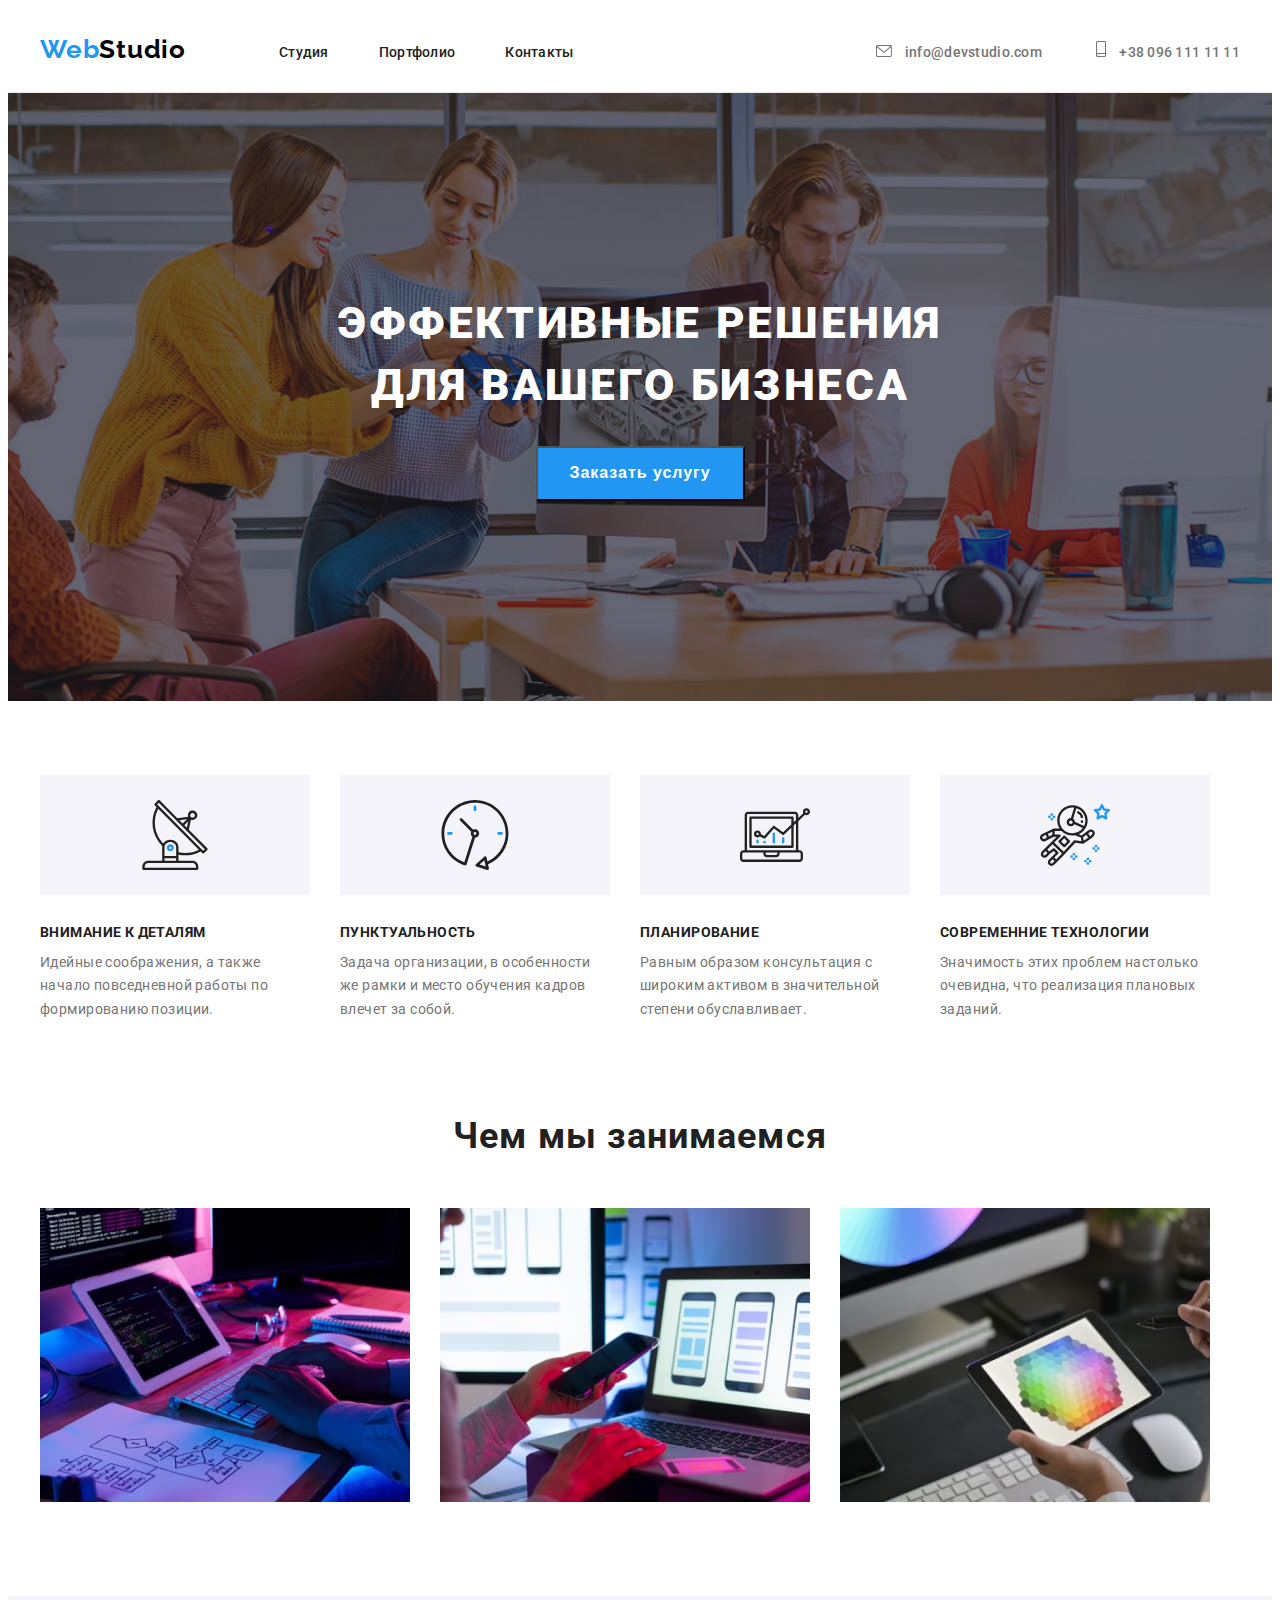
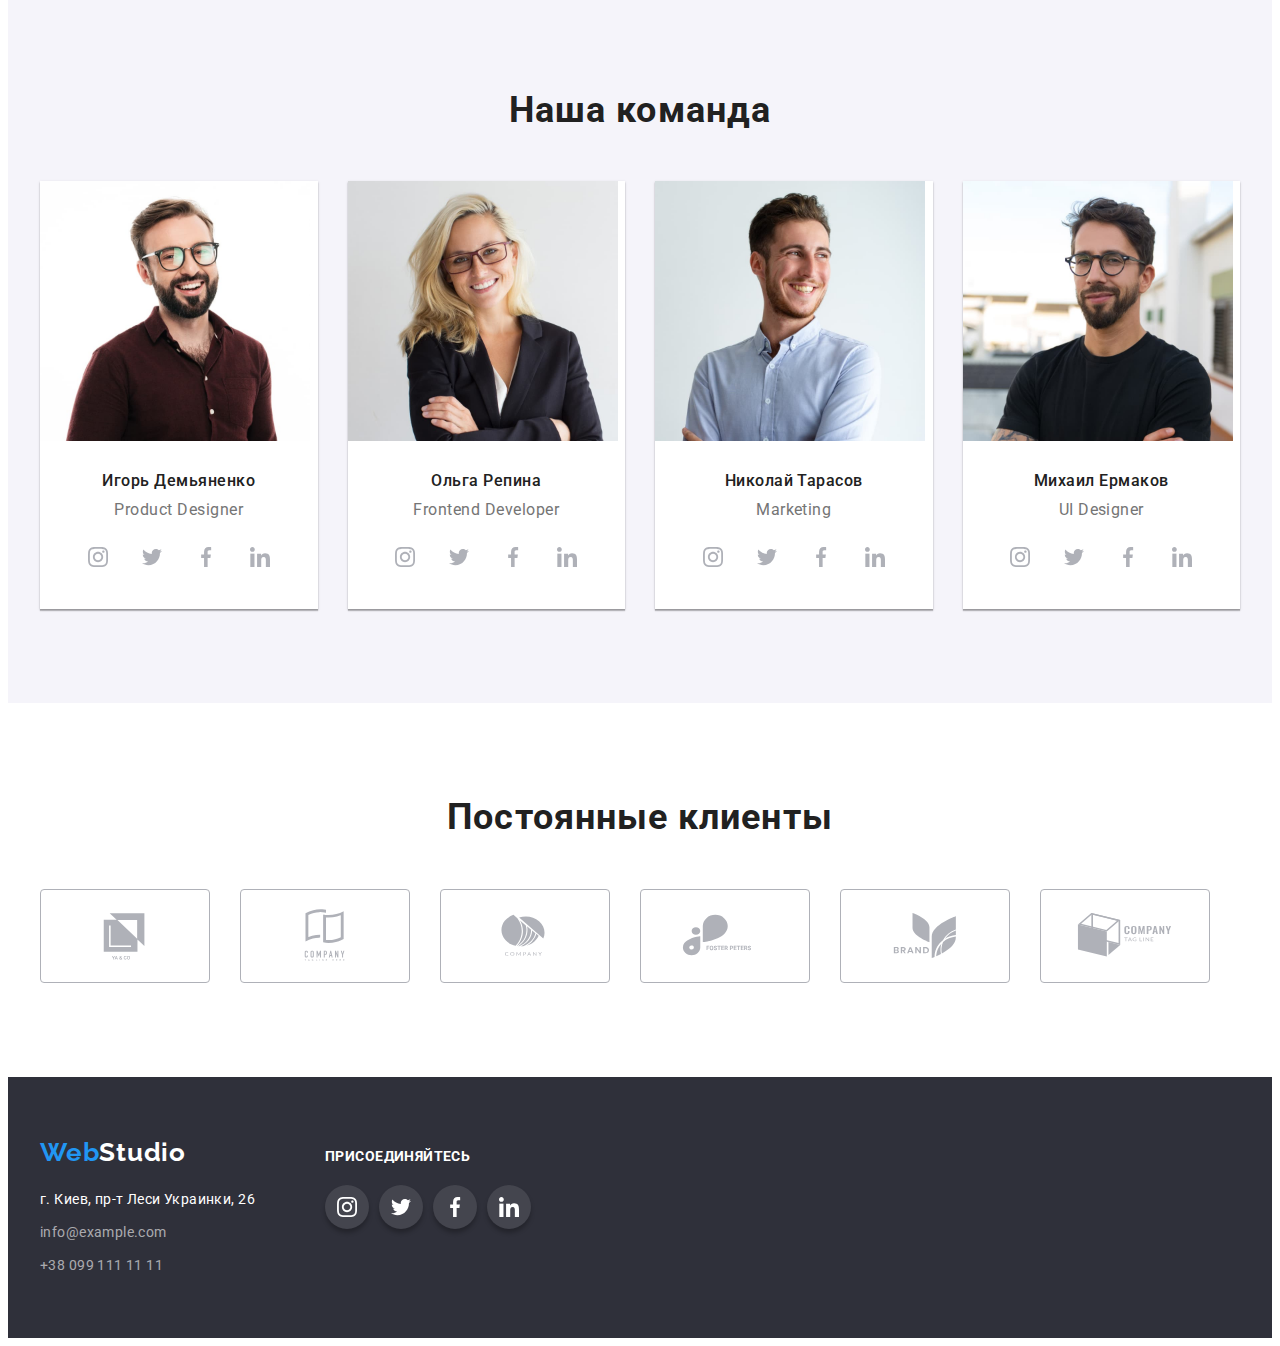
==== index.html @ 057bd434 "add files" ====
<!DOCTYPE html>
<html lang="ru">

<head>
  <meta charset="UTF-8" />
  <meta http-equiv="X-UA-Compatible" content="IE=edge" />
  <meta name="viewport" content="width=device-width, initial-scale=1.0" />
  <title>WebStudio</title>
  <link rel="stylesheet" href="https://cdnjs.cloudflare.com/ajax/libs/modern-normalize/1.1.0/modern-normalize.min.css"
    integrity="sha512-wpPYUAdjBVSE4KJnH1VR1HeZfpl1ub8YT/NKx4PuQ5NmX2tKuGu6U/JRp5y+Y8XG2tV+wKQpNHVUX03MfMFn9Q=="
    crossorigin="anonymous" referrerpolicy="no-referrer" />
  <link rel="preconnect" href="https://fonts.googleapis.com" />
  <link rel="preconnect" href="https://fonts.gstatic.com" crossorigin />
  <link href="https://fonts.googleapis.com/css2?family=Raleway:wght@700&family=Roboto:wght@400;500;700;900&display=swap"
    rel="stylesheet" />
  <link rel="stylesheet" href="./css/styles.css" />
</head>

<body class="page">
  <!--Шапка страницы-->
  <header class="header">
    <div class="container header-conteiner">
      <nav class="header-navigation">
        <a href="/" class="header-logo logo link">
          <span class="logo-lft">Web</span><span class="logo-right">Studio</span>
        </a>
        <ul class="site-nav list">
          <li class="header-item">
            <a href="./index.html" class="header-link link">Студия</a>
          </li>
          <li class="header-item">
            <a href="./portfolio.html" class="header-link link">Портфолио</a>
          </li>
          <li class="header-item">
            <a href="" class="header-link link">Контакты</a>
          </li>
        </ul>
      </nav>
      <div class="header-connect">
        <a href="tell:+380961111111" class="header-contact header-tell link">
          <svg class="header-social-icon" width="16" height="12">
            <use href="./images/icons.svg#icon-envelope-hover">
            </use>
          </svg>
          info@devstudio.com</a>
        <a href="tell:+380961111111" class="header-contact header-tell link">
          <svg class="header-social-icon" width="10" height="16">
            <use href="./images/icons.svg#icon-smartphone">
            </use>
          </svg>
          +38 096 111 11 11</a>
      </div>
    </div>
  </header>

  <!--Уникальная контент-->
  <main>
    <!--Суть сайта-->
    <section class="hero">
      <div class="hero-right">
        <h1 class="hero-title">Эффективные решения для вашего бизнеса</h1>
        <button type="button" class="hero-button">Заказать услугу</button>
      </div>
    </section>

    <!--Качества-->
    <section class="feature section">
      <div class="container">
        <h2 class="feature-title visually-hidden">Качества</h2>
        <ul class="feature-list list">
          <li class="feature-item">
            <div class="feature-icon icon-antena">

            </div>
            <h3 class="feature-subtitle">ВНИМАНИЕ К ДЕТАЛЯМ</h3>
            <p class="feature-text">
              Идейные соображения, а также начало повседневной работы по
              формированию позиции.
            </p>
          </li>
          <li class="feature-item">
            <div class="feature-icon icon-clock">

            </div>
            <h3 class="feature-subtitle">ПУНКТУАЛЬНОСТЬ</h3>
            <p class="feature-text">
              Задача организации, в особенности же рамки и место обучения кадров
              влечет за собой.
            </p>
          </li>
          <li class="feature-item">
            <div class="feature-icon icon-diagram">

            </div>
            <h3 class="feature-subtitle">ПЛАНИРОВАНИЕ</h3>
            <p class="feature-text">
              Равным образом консультация с широким активом в значительной
              степени обуславливает.
            </p>
          </li>
          <li class="feature-item">
            <div class="feature-icon icon-astronavt">

            </div>
            <h3 class="feature-subtitle">СОВРЕМЕННИЕ ТЕХНОЛОГИИ</h3>
            <p class="feature-text">
              Значимость этих проблем настолько очевидна, что реализация
              плановых заданий.
            </p>
          </li>
        </ul>
      </div>
    </section>

    <!--Чем мы занимаемся -->
    <section class="classes section">
      <div class="container ">
        <h2 class="classes-title title">Чем мы занимаемся</h2>
        <ul class="classes-list list">
          <li class="classes-item">
            <a href="">
              <img src="./images/img6.jpg" alt="Робота с ноутбуком" />
            </a>
          </li>
          <li class="classes-item">
            <a href="">
              <img src="./images/img7.jpg" alt="Робота с телефоном" />
            </a>
          </li>
          <li class="classes-item">
            <a href="">
              <img src="./images/img8.jpg" alt="Робота с планшетом" />
            </a>
          </li>
        </ul>
      </div>
    </section>

    <!--Наша команда-->
    <section class="command  section">
      <div class="container">
        <h2 class="command-title title">Наша команда</h2>
        <ul class="command-list list">
          <li class="command-item">
            <img src="./images/img.jpg" alt="Игорь Демьяненко" width="270" />
            <div class="command-description">
              <h3 class="command-subtitle">Игорь Демьяненко</h3>
              <p class="command-desk">Product Designer
              </p>
              <ul class="command-social-list list">
                <li class="command-social-item">
                  <a href="" class="command-social-link">
                    <svg class="command-social-icon" width="20" height="20">
                      <use href="./images/icons.svg#icon-instagram-2">

                      </use>
                    </svg>
                  </a>
                </li>
                <li class="command-social-item">
                  <a href="" class="command-social-link">
                    <svg class="command-social-icon" width="20" height="20">
                      <use href="./images/icons.svg#icon-twitter-1">

                      </use>
                    </svg>
                  </a>
                </li>
                <li class=" command-social-item">
                  <a href="" class="command-social-link">
                    <svg class="command-social-icon" width="20" height="20">
                      <use href="./images/icons.svg#icon-facebook-1">

                      </use>
                    </svg>
                  </a>
                </li>
                <li class="command-social-item">
                  <a href="" class="command-social-link">
                    <svg class="command-social-icon" width="20" height="20">
                      <use href="./images/icons.svg#icon-linkedin-1">

                      </use>
                    </svg>
                  </a>
                </li>
              </ul>
            </div>
          </li>
          <li class="command-item">
            <img src="./images/img2.jpg" alt="Ольга Репина" width="270" />
            <div class="command-description">
              <h3 class="command-subtitle">Ольга Репина</h3>
              <p class="command-desk">Frontend Developer</p>
              <ul class="command-social-list list">
                <li class="command-social-item">
                  <a href="" class="command-social-link">
                    <svg class="command-social-icon" width="20" height="20">
                      <use href="./images/icons.svg#icon-instagram-2">

                      </use>
                    </svg>
                  </a>
                </li>
                <li class="command-social-item">
                  <a href="" class="command-social-link">
                    <svg class="command-social-icon" width="20" height="20">
                      <use href="./images/icons.svg#icon-twitter-1">

                      </use>
                    </svg>
                  </a>
                </li>
                <li class=" command-social-item">
                  <a href="" class="command-social-link">
                    <svg class="command-social-icon" width="20" height="20">
                      <use href="./images/icons.svg#icon-facebook-1">

                      </use>
                    </svg>
                  </a>
                </li>
                <li class="command-social-item">
                  <a href="" class="command-social-link">
                    <svg class="command-social-icon" width="20" height="20">
                      <use href="./images/icons.svg#icon-linkedin-1">

                      </use>
                    </svg>
                  </a>
                </li>
              </ul>
            </div>
          </li>
          <li class="command-item">
            <img src="./images/img3.jpg" alt="Николай Тарасов" width="270" />
            <div class="command-description">
              <h3 class="command-subtitle">Николай Тарасов</h3>
              <p class="command-desk">Marketing</p>
              <ul class="command-social-list list">
                <li class="command-social-item">
                  <a href="" class="command-social-link">
                    <svg class="command-social-icon" width="20" height="20">
                      <use href="./images/icons.svg#icon-instagram-2">

                      </use>
                    </svg>
                  </a>
                </li>
                <li class="command-social-item">
                  <a href="" class="command-social-link">
                    <svg class="command-social-icon" width="20" height="20">
                      <use href="./images/icons.svg#icon-twitter-1">

                      </use>
                    </svg>
                  </a>
                </li>
                <li class=" command-social-item">
                  <a href="" class="command-social-link">
                    <svg class="command-social-icon" width="20" height="20">
                      <use href="./images/icons.svg#icon-facebook-1">

                      </use>
                    </svg>
                  </a>
                </li>
                <li class="command-social-item">
                  <a href="" class="command-social-link">
                    <svg class="command-social-icon" width="20" height="20">
                      <use href="./images/icons.svg#icon-linkedin-1">

                      </use>
                    </svg>
                  </a>
                </li>
              </ul>
            </div>
          </li>
          <li class="command-item">
            <img src="./images/img4.jpg" alt="Михаил Ермаков" width="270" />
            <div class="command-description">
              <h3 class="command-subtitle">Михаил Ермаков</h3>
              <p class="command-desk">UI Designer</p>
              <ul class="command-social-list list">
                <li class="command-social-item">
                  <a href="" class="command-social-link">
                    <svg class="command-social-icon" width="20" height="20">
                      <use href="./images/icons.svg#icon-instagram-2">

                      </use>
                    </svg>
                  </a>
                </li>
                <li class="command-social-item">
                  <a href="" class="command-social-link">
                    <svg class="command-social-icon" width="20" height="20">
                      <use href="./images/icons.svg#icon-twitter-1">

                      </use>
                    </svg>
                  </a>
                </li>
                <li class=" command-social-item">
                  <a href="" class="command-social-link">
                    <svg class="command-social-icon" width="20" height="20">
                      <use href="./images/icons.svg#icon-facebook-1">

                      </use>
                    </svg>
                  </a>
                </li>
                <li class="command-social-item">
                  <a href="" class="command-social-link">
                    <svg class="command-social-icon" width="20" height="20">
                      <use href="./images/icons.svg#icon-linkedin-1">

                      </use>
                    </svg>
                  </a>
                </li>
              </ul>
            </div>
          </li>
        </ul>
      </div>
    </section>
  </main>

  <!--Клиенти-->
  <section class="clients section">
    <div class="container clients-container">
      <h2 class="clients-title title">Постоянные клиенты</h2>
      <ul class="clients-list list">
        <li class="clients-item">
          <a href="" class="clients-link">
            <svg class="clients-icon" width="106" height="60">
              <use href="./images/icons.svg#icon-Logo-5">
              </use>
            </svg>
          </a>
        </li>
        <li class="clients-item">
          <a href="" class="clients-link">
            <svg class="clients-icon" width="106" heght="60">
              <use href="./images/icons.svg#icon-Logo-1">
              </use>
            </svg>
          </a>
        </li>
        <li class="clients-item">
          <a href="" class="clients-link">
            <svg class="clients-icon" width="106" heght="60">
              <use href="./images/icons.svg#icon-Logo">
              </use>
            </svg>
          </a>
        </li>
        <li class="clients-item">
          <a href="" class="clients-link">
            <svg class="clients-icon" width="106" heght="60">
              <use href="./images/icons.svg#icon-Logo-51">
              </use>
            </svg>
          </a>
        </li>
        <li class="clients-item">
          <a href="" class="clients-link">
            <svg class="clients-icon" width="106" heght="60">
              <use href="./images/icons.svg#icon-Logo-3">
              </use>
            </svg>
          </a>
        </li>
        <li class="clients-item">
          <a href="" class="clients-link">
            <svg class="clients-icon" width="106" heght="60">
              <use href="./images/icons.svg#icon-Logo-4">
              </use>
            </svg>
          </a>
        </li>
      </ul>
    </div>
  </section>
  <!--Футер-->
  <footer class="footer">
    <div class="container">
      <ul class="footer-container-list">
        <li class="footer-list-address">
          <a href="/" class="logo link">
            <span class="logo-lft">Web</span><span class="logo-right-footer">Studio</span>
          </a>

          <ul class="footer-list">
            <li class="footer-item">
              <address class="footer-address">
                г. Киев, пр-т Леси Украинки, 26 </address>
            </li>
            <li class="footer-item">
              <a href="mailto:info@example.com" class="footer-mail link">info@example.com</a>
            </li>
            <li class="footer-item">
              <a href="tell:+380991111111" class="footer-tell link">+38 099 111 11 11</a>
            </li>
        </li>
      </ul>

      </li>
      <li class="footer-list-social">
        <h3 class="footer-social-subtitle">
          ПРИСОЕДИНЯЙТЕСЬ
        </h3>
        <ul class="footer-social-list list">
          <li class="footer-social-item">
            <a href="" class="footer-social-link">
              <svg class="footer-social-icon" width="20" height="20">
                <use href="./images/icons.svg#icon-instagram-2">

                </use>
              </svg>
            </a>
          </li>
          <li class="footer-social-item">
            <a href="" class="footer-social-link">
              <svg class="footer-social-icon" width="20" height="20">
                <use href="./images/icons.svg#icon-twitter-1">

                </use>
              </svg>
            </a>
          </li>
          <li class=" footer-social-item">
            <a href="" class="footer-social-link">
              <svg class="footer-social-icon" width="20" height="20">
                <use href="./images/icons.svg#icon-facebook-1">

                </use>
              </svg>
            </a>
          </li>
          <li class="footer-social-item">
            <a href="" class="footer-social-link">
              <svg class="footer-social-icon" width="20" height="20">
                <use href="./images/icons.svg#icon-linkedin-1">

                </use>
              </svg>
            </a>
          </li>
        </ul>
      </li>
      </ul>
    </div>
  </footer>
</body>

</html>
---- css/styles.css ----
:root {
  --primary-text-color: #212121;
  --primary-title-color: #212121;
  --secondary-text-color: #757575;
  --accent-color: #2196f3;
  --first-logo-color: #2196f3;
  --second-logo-color: #000000;
  --secondary-white-color: #ffffff;
  --third-white-color: rgba(255, 255, 255, 0.6);
}

p,
h1,
h2,
h3,
h4,
h5,
h6 {
  margin: 0;
}

ul {
  margin: 0;
  padding: 0;
  list-style: none;
}
button {
  cursor: pointer;
}
img {
  display: block;
  max-width: 100%;
  height: auto;
}
address {
  font-style: normal;
}

.container {
  width: 1200px;
   padding-left: 15px;
  padding-right: 15px;
  
  margin: 0 auto;
  
}
.section{
  padding-bottom: 94px;
}
.header-conteiner {
  display: flex;
  align-items: center;
}
body {
  font-family: "Roboto", sans-serif;
  color: var(--primary-text-color);
  background-color: #ffffff;
}
.site-nav {
  display: flex;
}
.list {
  list-style: none;
}
.link {
  text-decoration: none;
}

/* site nav */
.header {
 
  border-bottom: 1px solid #ECECEC;
}
.header-logo {
  margin-right: 93px;
  padding-top: 24px;
  padding-bottom: 25px;
  
}
.header-item {
  margin-right: 50px;
  padding-top: 33px;
  padding-bottom: 31px;
}
.header-item:last-child {
  margin-right: 0;
}
.logo-lft {
  font-family: Raleway;
  font-style: normal;
  font-weight: 700;
  font-size: 26px;
  line-height: 1.19;
  letter-spacing: 0.03em;
  color: var(--first-logo-color);
}
.logo-right {
  font-family: Raleway;
  font-style: normal;
  font-weight: 700;
  font-size: 26px;
  line-height: 1.19;
  letter-spacing: 0.03em;
  color: var(--second-logo-color);
}

.logo-right-footer {
  font-family: Raleway;
  font-style: normal;
  font-weight: 700;
  font-size: 26px;
  line-height: 1.19;
  letter-spacing: 0.03em;
  color: var(--secondary-white-color);
}
.header-navigation {
  display: flex;
  align-items: center;
}
.header-link:focus,
.header-link:hover {
  color: var(--accent-color);
}
.header-link {
  font-weight: 500;
  font-size: 14px;
  line-height: 1.14;
  letter-spacing: 0.02em;
  color: var(--primary-text-color);
}
.site-nav {
  
}

.header-connect {
  margin-left: auto;
  padding-top: 33px;
  padding-bottom: 31px;
}
.header-contact{
  margin-right: 50px;
}
  .header-contact:last-child {
    margin-right: 0;
  }
}
.header-mail:focus,
.header-mail:hover {
  color: var(--accent-color);
}
.header-tell:focus,
.header-tell:hover {
  color: var(--accent-color);
}
.header-mail {
  font-weight: 500;
  font-size: 14px;
  line-height: 1.14;
  letter-spacing: 0.02em;
  color: var(--secondary-text-color);
}
.header-tell {
  font-weight: 500;
  font-size: 14px;
  line-height: 1.14;
  letter-spacing: 0.02em;
  color: var(--secondary-text-color);
}
.header-social-icon {
  margin-right: 10px;
  fill: currentColor;
}
/* hero */
.hero {
  background-color: #2F303A;
  background-image: linear-gradient(
    rgba(47, 48, 58, 0.4),
    rgba(47, 48, 58, 0.4)
  ),
  url(../images/hero\ img.jpg);
  background-repeat: no-repeat;
  background-position: center;
  background-size: cover;
  flex-grow: 1;


  
}
.hero-title {
  font-weight: 900;
  font-size: 44px;
  line-height: 1.4;
  text-align: center;
  letter-spacing: 0.06em;
  text-transform: uppercase;
  color: var(--secondary-white-color);
  margin-bottom: 30px;
  width: 696px;
  margin: 0 auto;
  


}
.hero-button {
  font-weight: 700;
  font-size: 16px;
  line-height: 1.9;
  display: flex;
  align-items: center;
  text-align: center;
  letter-spacing: 0.06em;
  color: var(--secondary-white-color);
  background: var(--accent-color);
  padding-top: 10px;
  padding-bottom: 10px;
  padding-left: 32px;
  padding-right: 32px;
  margin: 0 auto;
  margin-top: 30px;
  
 Radius: 4px

 rgba(0, 0, 0, 0.25)

}
.hero-right {
  padding-top: 200px;
  padding-bottom: 200px;
  

}
/* feature */
.feature {
  
  padding-top: 74px;
  
}

.visually-hidden {
    position: absolute;
    width: 1px;
    height: 1px;
    margin: -1px;
    border: 0;
    padding: 0;
    white-space: nowrap;
    clip-path: inset(100%);
    clip: rect(0 0 0 0);
    overflow: hidden;
}
.feature-link {
  display: flex;
  justify-content: center;
  padding-top: 25px;
  padding-bottom: 25px;
}
.feature-icon {
 
}
.feature-container {
  width: 270px;
  height: 120px;
  background-color: #F5F4FA;
  border-radius: 4px;
  margin-bottom: 30px;
}
.feature-icon {
  width: 270px;
  height: 120px;
  background-color: #F5F4FA;
  margin-bottom: 30px;
  background-size: 70px 70px;
  background-repeat: no-repeat;
  background-position: center;
}
.icon-antena {
background-image: url("../images/antenna\ 1.svg");

}
.icon-clock {
background-image: url("../images/clock\ 1.svg");
}
.icon-diagram {
  background-image: url("../images/diagram\ 1.svg");
}
.icon-astronavt {
  background-image: url("../images/astronaut\ 1.svg");
}
.feature-subtitle {
font-family: Roboto;
font-size: 14px;
font-style: normal;
font-weight: 700;
line-height: 1.14;
letter-spacing: 0.03em;
text-align: left;
color: var(--primary-title-color);

  
}
.feature-list{
   display: flex;
}
.feature-item {
  margin-right: 30px;
}
.feature-item:last-child {
  margin-right: 30px;
}
.feature-subtitle {
  margin-bottom: 10px;
}
.feature-text {
  font-weight: normal;
  font-size: 14px;
  line-height: 1.7;
  letter-spacing: 0.03em;
  color: var(--secondary-text-color);
}

/* classes-title */
.title {
  font-weight: 700;
  font-size: 36px;
  line-height: 1.16;
  text-align: center;
  letter-spacing: 0.03em;
  color: var(--primary-title-color);
  margin-bottom: 50px;
}
.classes-title {
  
}
.classes-section {
   padding-left: 15px;
  padding-right: 15px;
}
.classes-list {
  display: flex;
}
.classes-item:not(:last-child) {
  margin-right: 30px;
}

/* command */
.command {
  padding-top: 94px;
  background-color: #F5F4FA;
  box-shadow: 0px, 4px rgba(0, 0, 0, 0.25);
}
.command-title {

}
.command-list {
  display: flex;
  flex-wrap: wrap;
  margin-right: -30px;
  margin-bottom: -3px;
}
.command-description {
  padding-top: 30px;
  padding-bottom: 30px;
}
.command-item {
  flex-basis: calc(100% / 4 - 30px);
  margin-right: 30px;
  margin-bottom: 3px;
  background-color: var(--secondary-white-color);
  box-shadow:  0px 2px 1px rgba(0, 0, 0, 0.2), 0px 1px 1px rgba(0, 0, 0, 0.14),
0px 1px 3px rgba(0, 0, 0, 0.12);
}
.command-subtitle {
  font-weight: 500;
  font-size: 16px;
  line-height: 1.19;
  text-align: center;
  letter-spacing: 0.03em;
  color: var(--primary-text-color);
  margin-bottom: 10px;
}
.command-desk {
  font-weight: normal;
  font-size: 16px;
  line-height: 1.19;
  text-align: center;
  letter-spacing: 0.03em;
  color: var(--secondary-text-color);
  margin-bottom: 16px;
}
.command-social-list {
  display: flex;
  justify-content: center;
}
.command-social-item {
width: 44px;
height: 44px;
}
.command-social-item + .command-social-item {
margin-left: 10px;
}
.command-social-link {
  width: 100%;
  height: 100%;
  display: flex;
  align-items: center;
  justify-content: center;
  border-radius: 50%;
  color: #AFB1B8;
 
  
}
.command-social-icon {
  fill: currentColor;
}

.command-social-link:hover,
.command-social-link:focus {
  background-color:var(--accent-color);
  color: #ffffff;
  
}

/* clients*/
.clients-container {
  padding-top: 94px;
}
.clients-list {
  display: flex;
  justify-content: center;
}
.clients-item:not(last-child) {
  margin-right: 30px;
}
.clients-item {
  width: 170px;
  height: 92px;
  border: 1px solid #AFB1B8;
  border-radius: 4px;
}
.clients-link {
  width: 100%;
  height: 100%;
  display: flex;
  align-items: center;
  justify-content: center;
  color: #AFB1B8;
}
.clients-link:hover,
.clients-link:focus {
color: var(--accent-color);
border: 1px solid var(--accent-color);
}
.clients-icon {
  fill: currentColor;
  width: 106px;
  height: 60px;
}

/* footer*/
.footer {
  
  background-color: #2F303A;
  

}
.footer-container-list {
  display: flex;
}

.footer-list {
  margin-top: 20px;
  
}
.footer-address {
  font-style: normal;
  font-weight: normal;
  font-size: 14px;
  line-height: 1.7;
  letter-spacing: 0.03em;
  color: var(--secondary-white-color);
}
.footer-mail {
  font-style: normal;
  font-weight: normal;
  font-size: 14px;
  line-height: 1.7;
  letter-spacing: 0.03em;
  color: var(--third-white-color);
}
.footer-tell {
  font-style: normal;
  font-weight: normal;
  font-size: 14px;
  line-height: 1.7;
  letter-spacing: 0.03em;
  color: var(--third-white-color);
}

.footer-item {
  margin-bottom: 9px;
}
.footer-item:last-child {
  margin-bottom: 0;
}
.footer-social-subtitle {
font-size: 14px;
font-style: normal;
font-weight: 700;
line-height: 1.14;
letter-spacing: 0.03em;
text-align: left;
color: var(--secondary-white-color);
margin-bottom: 20px;

}
.footer-list-address {
padding-top: 60px;
 padding-bottom: 60px;
  }
.footer-list-social {
  padding-top: 72px;
  padding-bottom: 100px;
  margin-left: 70px;
}
.footer-social-list {
  display: flex;
  justify-content: center;
}
.footer-social-item {
width: 44px;
height: 44px;
}
.footer-social-item + .footer-social-item {
margin-left: 10px;
}
.footer-social-link {
  width: 100%;
  height: 100%;
  display: flex;
  align-items: center;
  justify-content: center;
  border-radius: 50%;
  color: #ffffff;
  background-color: rgba(255, 255, 255, 0.1);
  box-shadow: 0px 4px 4px rgba(0, 0, 0, 0.25);
 
  
}
.footer-social-icon {
  fill: currentColor;
}

.footer-social-link:hover,
.footer-social-link:focus {
  background-color:var(--accent-color);
  color: #ffffff;
  
}

/*-------PORTFOLIO------*/

/* work */
.work {
  padding-top: 94px;
  
}


 .work-list {
   display: flex;
   justify-content: center;
   margin-bottom: 50px;

 }
   

.work-btn {
  font-family: Roboto;
  font-style: normal;
  font-weight: 500;
  font-size: 16px;
  line-height: 1.6;
  text-align: center;
  letter-spacing: 0.03em;
  color: var(--primary-text-color);
  padding-top: 6px;
  padding-bottom: 6px;
  padding-right:22px;
  padding-left: 22px;
  Border: none;
  border-radius: 4px;
  }
  .button-work {
   margin-right: 8px;
   border-radius: 4px;
   
  }
  .button-work:focus,
  .button-work:hover {
    
   box-shadow: 0px 1px 1px rgba(0, 0, 0, 0.12), 0px 4px 4px rgba(0, 0, 0, 0.06),
    1px 4px 6px rgba(0, 0, 0, 0.16);
    color: var(--secondary-color);
  
  }
  .work-btn:focus,
  .work-btn:hover {
    color: var(--secondary-white-color);
    background-color: var(--accent-color);
    
  }
  
  
  .button-work:last-child {
    margin-right: 0;
  }
    

.example-list {
  display: flex;
   flex-wrap: wrap;
   margin-bottom: -30px;
  margin-right: -30px;
 
}
.example-item {
  flex-basis: calc(100% / 3 - 30px);
  margin-bottom: 30px;
  margin-right: 30px;
  }
  .example-item:hover,
  .example-item:focus {
  box-shadow: 0px 1px 1px rgba(0, 0, 0, 0.12), 0px 4px 4px rgba(0, 0, 0, 0.06),
    1px 4px 6px rgba(0, 0, 0, 0.16);   
  }
  .example-box {
     padding-top: 20px; 
    padding-bottom: 20px;
    padding-left: 24px;
    padding-right: 24px;
    border: 1px solid #EEEEEE;
  }
.example-caption {
  font-weight: b700;
  font-size: 18px;
  line-height: 2;
  letter-spacing: 0.06em;
  color: var(--primary-text-color);
  margin-bottom: 4px;
  
}
.example-desk {
  font-weight: normal;
  font-size: 16px;
  line-height: 1.9;
  letter-spacing: 0.03em;
  color: var(--secondary-text-color);
}
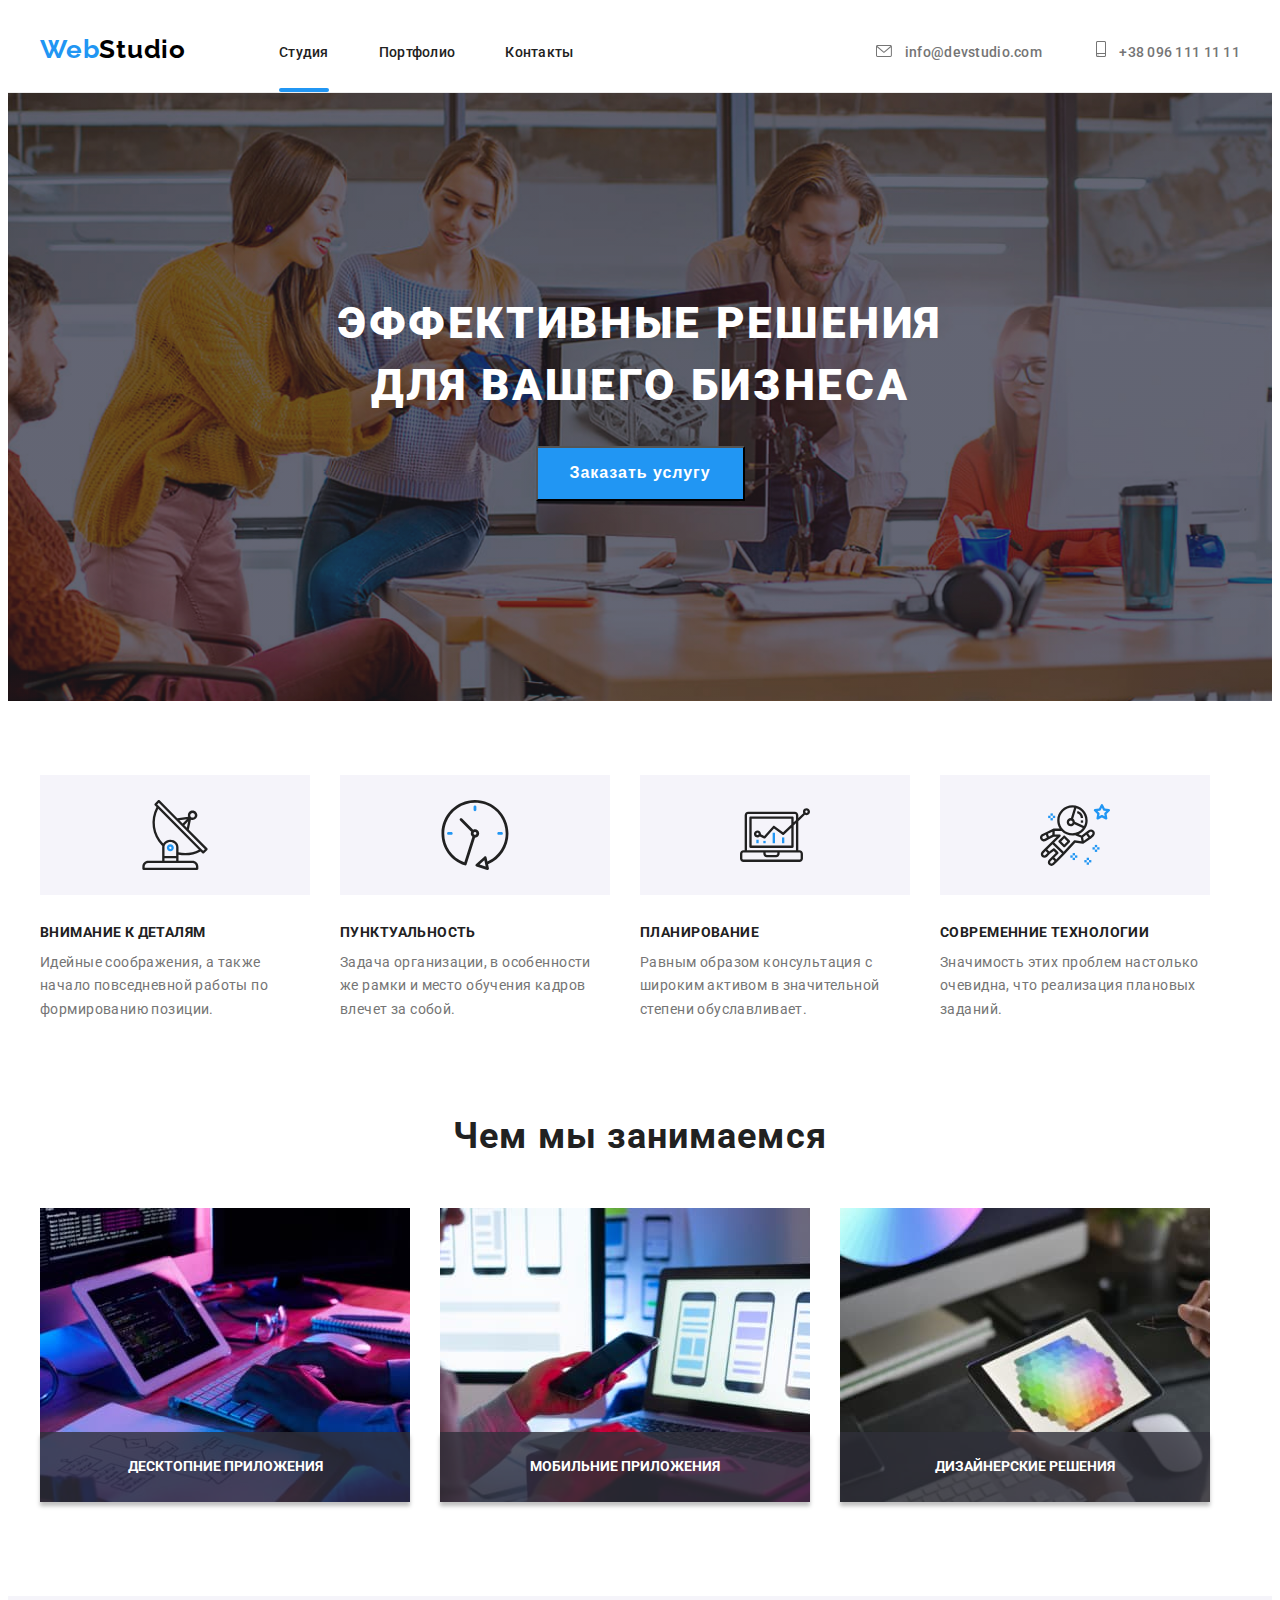
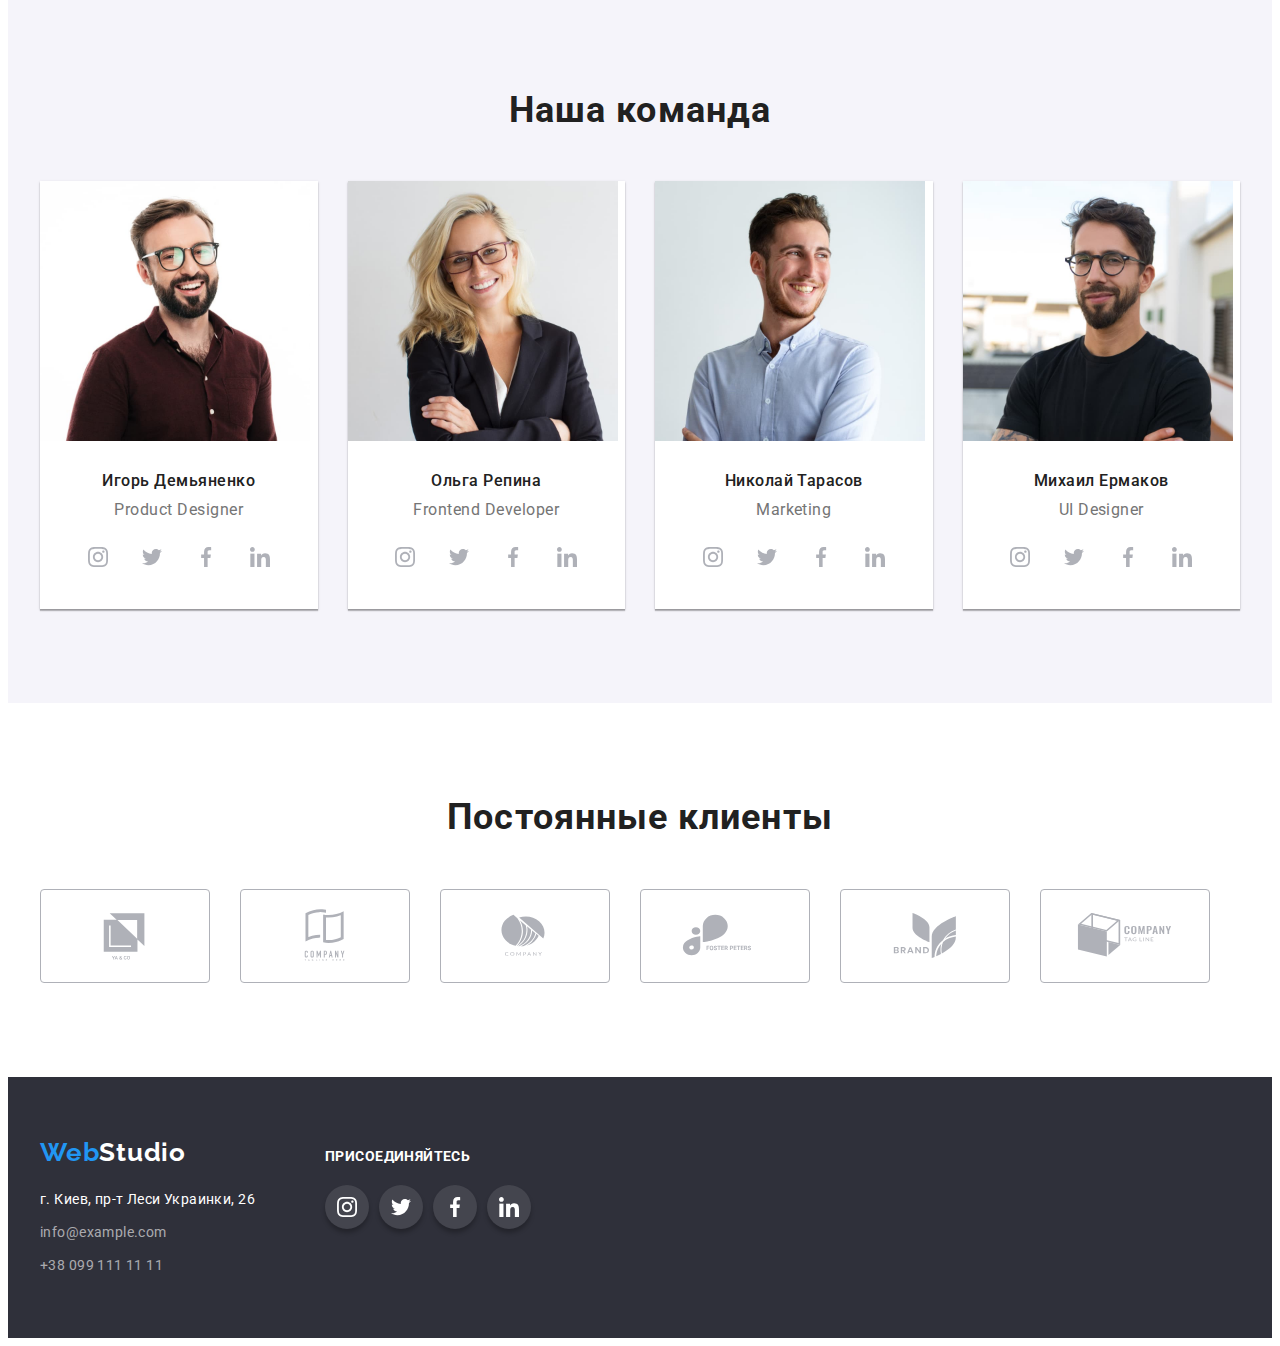
==== commit 9a9668b4: "add css" ====
--- a/index.html
+++ b/index.html
@@ -26,13 +26,13 @@
         </a>
         <ul class="site-nav list">
           <li class="header-item">
-            <a href="./index.html" class="header-link link">Студия</a>
+            <a href="./index.html" class="header-link current link">Студия</a>
           </li>
           <li class="header-item">
             <a href="./portfolio.html" class="header-link link">Портфолио</a>
           </li>
           <li class="header-item">
-            <a href="" class="header-link link">Контакты</a>
+            <a href="" class="header-link  link">Контакты</a>
           </li>
         </ul>
       </nav>
@@ -59,9 +59,18 @@
     <section class="hero">
       <div class="hero-right">
         <h1 class="hero-title">Эффективные решения для вашего бизнеса</h1>
-        <button type="button" class="hero-button">Заказать услугу</button>
+        <button type="button" class="hero-button data-modal-open">Заказать услугу</button>
       </div>
     </section>
+    <div class="backdrop is-hidden data-modal">
+      <div class="modal">
+        <button type="button" class="modal-close data-modal-close">
+          <svg class="close-icon" wight="18" height="18">
+            <use href="./images/icons.svg#icon-close-black-18dp-2-1">
+          </svg>
+        </button>
+      </div>
+    </div>
 
     <!--Качества-->
     <section class="feature section">
@@ -118,19 +127,35 @@
         <h2 class="classes-title title">Чем мы занимаемся</h2>
         <ul class="classes-list list">
           <li class="classes-item">
-            <a href="">
-              <img src="./images/img6.jpg" alt="Робота с ноутбуком" />
-            </a>
+            <div class="thumb">
+              <a href="">
+                <img src="./images/img6.jpg" alt="Робота с ноутбуком" />
+              </a>
+              <div class="classes-dir">
+                <p class="classes-label">ДЕСКТОПНИЕ ПРИЛОЖЕНИЯ</p>
+              </div>
+            </div>
           </li>
           <li class="classes-item">
-            <a href="">
-              <img src="./images/img7.jpg" alt="Робота с телефоном" />
-            </a>
+            <div class="thumb">
+              <a href="">
+                <img src="./images/img7.jpg" alt="Робота с телефоном" />
+              </a>
+              <div class="classes-dir">
+                <p class="classes-label">МОБИЛЬНИЕ ПРИЛОЖЕНИЯ</p>
+              </div>
+            </div>
           </li>
           <li class="classes-item">
-            <a href="">
-              <img src="./images/img8.jpg" alt="Робота с планшетом" />
-            </a>
+            <div class="thumb">
+              <a href="">
+                <img src="./images/img8.jpg" alt="Робота с планшетом" />
+              </a>
+              <div class="classes-dir">
+                <p class="classes-label">ДИЗАЙНЕРСКИЕ РЕШЕНИЯ</p>
+              </div>
+            </div>
+
           </li>
         </ul>
       </div>
@@ -453,6 +478,7 @@
       </ul>
     </div>
   </footer>
+  <script src="./js/modal.js"></script>
 </body>
 
 </html>--- a/css/styles.css
+++ b/css/styles.css
@@ -38,13 +38,12 @@
 
 .container {
   width: 1200px;
-   padding-left: 15px;
+  padding-left: 15px;
   padding-right: 15px;
-  
+
   margin: 0 auto;
-  
-}
-.section{
+}
+.section {
   padding-bottom: 94px;
 }
 .header-conteiner {
@@ -68,19 +67,18 @@
 
 /* site nav */
 .header {
- 
-  border-bottom: 1px solid #ECECEC;
+  border-bottom: 1px solid #ececec;
 }
 .header-logo {
   margin-right: 93px;
   padding-top: 24px;
   padding-bottom: 25px;
-  
 }
 .header-item {
   margin-right: 50px;
   padding-top: 33px;
   padding-bottom: 31px;
+  position: relative;
 }
 .header-item:last-child {
   margin-right: 0;
@@ -121,15 +119,25 @@
 .header-link:hover {
   color: var(--accent-color);
 }
+.header-link.current::after {
+  content: "";
+  width: 100%;
+  height: 4px;
+  background-color: var(--accent-color);
+  border-radius: 2px;
+  position: absolute;
+  left: 0;
+  bottom: 0;
+}
 .header-link {
   font-weight: 500;
   font-size: 14px;
   line-height: 1.14;
   letter-spacing: 0.02em;
   color: var(--primary-text-color);
+  transition: color 250ms cubic-bezier(0.4, 0, 0.2, 1);
 }
 .site-nav {
-  
 }
 
 .header-connect {
@@ -137,13 +145,14 @@
   padding-top: 33px;
   padding-bottom: 31px;
 }
-.header-contact{
+.header-contact {
   margin-right: 50px;
-}
-  .header-contact:last-child {
-    margin-right: 0;
-  }
-}
+  transition: color 250ms cubic-bezier(0.4, 0, 0.2, 1);
+}
+.header-contact:last-child {
+  margin-right: 0;
+}
+
 .header-mail:focus,
 .header-mail:hover {
   color: var(--accent-color);
@@ -172,19 +181,16 @@
 }
 /* hero */
 .hero {
-  background-color: #2F303A;
+  background-color: #2f303a;
   background-image: linear-gradient(
-    rgba(47, 48, 58, 0.4),
-    rgba(47, 48, 58, 0.4)
-  ),
-  url(../images/hero\ img.jpg);
+      rgba(47, 48, 58, 0.4),
+      rgba(47, 48, 58, 0.4)
+    ),
+    url(../images/hero\ img.jpg);
   background-repeat: no-repeat;
   background-position: center;
   background-size: cover;
   flex-grow: 1;
-
-
-  
 }
 .hero-title {
   font-weight: 900;
@@ -197,9 +203,6 @@
   margin-bottom: 30px;
   width: 696px;
   margin: 0 auto;
-  
-
-
 }
 .hero-button {
   font-weight: 700;
@@ -217,36 +220,75 @@
   padding-right: 32px;
   margin: 0 auto;
   margin-top: 30px;
-  
- Radius: 4px
-
- rgba(0, 0, 0, 0.25)
-
+
+  radius: 4px rgba(0, 0, 0, 0.25);
 }
 .hero-right {
   padding-top: 200px;
   padding-bottom: 200px;
-  
-
+}
+
+.backdrop {
+  width: 100vw;
+  height: 100vh;
+  background-color: rgba(0, 0, 0, 0.2);
+  position: fixed;
+  top: 0;
+  left: 0;
+  transition: opacity 300ms visibilite 300ms;
+}
+.backdrop.is-hidden.modal {
+  transform: scale(1.5) rotate(270deg);
+}
+.modal {
+  width: 528px;
+  min-height: 581px;
+  background-color: #ffffff;
+  border-radius: 4px;
+  position: absolute;
+  top: 50%;
+  left: 50%;
+  transform: translate(-50%, -50%);
+  transition: opacity 300ms;
+}
+.modal-close {
+  position: absolute;
+  top: 8px;
+  right: 8px;
+  width: 30px;
+  height: 30px;
+  background-color: transparent;
+  border: 1px solid rgba(0, 0, 0, 0.1);
+  border-radius: 50%;
+  display: flex;
+  align-items: center;
+  justify-content: center;
+}
+.close-icon {
+  width: 18px;
+  height: 18px;
+}
+.is-hidden {
+  visibility: hidden;
+  opacity: 0;
+  pointer-events: none;
 }
 /* feature */
 .feature {
-  
   padding-top: 74px;
-  
 }
 
 .visually-hidden {
-    position: absolute;
-    width: 1px;
-    height: 1px;
-    margin: -1px;
-    border: 0;
-    padding: 0;
-    white-space: nowrap;
-    clip-path: inset(100%);
-    clip: rect(0 0 0 0);
-    overflow: hidden;
+  position: absolute;
+  width: 1px;
+  height: 1px;
+  margin: -1px;
+  border: 0;
+  padding: 0;
+  white-space: nowrap;
+  clip-path: inset(100%);
+  clip: rect(0 0 0 0);
+  overflow: hidden;
 }
 .feature-link {
   display: flex;
@@ -255,30 +297,28 @@
   padding-bottom: 25px;
 }
 .feature-icon {
- 
 }
 .feature-container {
   width: 270px;
   height: 120px;
-  background-color: #F5F4FA;
+  background-color: #f5f4fa;
   border-radius: 4px;
   margin-bottom: 30px;
 }
 .feature-icon {
   width: 270px;
   height: 120px;
-  background-color: #F5F4FA;
+  background-color: #f5f4fa;
   margin-bottom: 30px;
   background-size: 70px 70px;
   background-repeat: no-repeat;
   background-position: center;
 }
 .icon-antena {
-background-image: url("../images/antenna\ 1.svg");
-
+  background-image: url("../images/antenna\ 1.svg");
 }
 .icon-clock {
-background-image: url("../images/clock\ 1.svg");
+  background-image: url("../images/clock\ 1.svg");
 }
 .icon-diagram {
   background-image: url("../images/diagram\ 1.svg");
@@ -287,19 +327,17 @@
   background-image: url("../images/astronaut\ 1.svg");
 }
 .feature-subtitle {
-font-family: Roboto;
-font-size: 14px;
-font-style: normal;
-font-weight: 700;
-line-height: 1.14;
-letter-spacing: 0.03em;
-text-align: left;
-color: var(--primary-title-color);
-
-  
-}
-.feature-list{
-   display: flex;
+  font-family: Roboto;
+  font-size: 14px;
+  font-style: normal;
+  font-weight: 700;
+  line-height: 1.14;
+  letter-spacing: 0.03em;
+  text-align: left;
+  color: var(--primary-title-color);
+}
+.feature-list {
+  display: flex;
 }
 .feature-item {
   margin-right: 30px;
@@ -329,10 +367,9 @@
   margin-bottom: 50px;
 }
 .classes-title {
-  
 }
 .classes-section {
-   padding-left: 15px;
+  padding-left: 15px;
   padding-right: 15px;
 }
 .classes-list {
@@ -340,16 +377,37 @@
 }
 .classes-item:not(:last-child) {
   margin-right: 30px;
+}
+.thumb {
+  position: relative;
+}
+.classes-dir {
+  background-color: rgba(47, 48, 58, 0.8);
+  box-shadow: 0px 4px 4px rgba(0, 0, 0, 0.25);
+  width: 370px;
+  height: 70px;
+  display: flex;
+  align-items: center;
+  justify-content: center;
+  position: absolute;
+  left: 0;
+  bottom: 0;
+}
+.classes-label {
+  font-size: 14px;
+  font-style: normal;
+  font-weight: 700;
+  line-height: 1.14;
+  color: var(--secondary-white-color);
 }
 
 /* command */
 .command {
   padding-top: 94px;
-  background-color: #F5F4FA;
+  background-color: #f5f4fa;
   box-shadow: 0px, 4px rgba(0, 0, 0, 0.25);
 }
 .command-title {
-
 }
 .command-list {
   display: flex;
@@ -366,8 +424,8 @@
   margin-right: 30px;
   margin-bottom: 3px;
   background-color: var(--secondary-white-color);
-  box-shadow:  0px 2px 1px rgba(0, 0, 0, 0.2), 0px 1px 1px rgba(0, 0, 0, 0.14),
-0px 1px 3px rgba(0, 0, 0, 0.12);
+  box-shadow: 0px 2px 1px rgba(0, 0, 0, 0.2), 0px 1px 1px rgba(0, 0, 0, 0.14),
+    0px 1px 3px rgba(0, 0, 0, 0.12);
 }
 .command-subtitle {
   font-weight: 500;
@@ -392,11 +450,11 @@
   justify-content: center;
 }
 .command-social-item {
-width: 44px;
-height: 44px;
+  width: 44px;
+  height: 44px;
 }
 .command-social-item + .command-social-item {
-margin-left: 10px;
+  margin-left: 10px;
 }
 .command-social-link {
   width: 100%;
@@ -405,9 +463,8 @@
   align-items: center;
   justify-content: center;
   border-radius: 50%;
-  color: #AFB1B8;
- 
-  
+  color: #afb1b8;
+  transition: color 250ms cubic-bezier(0.4, 0, 0.2, 1);
 }
 .command-social-icon {
   fill: currentColor;
@@ -415,9 +472,8 @@
 
 .command-social-link:hover,
 .command-social-link:focus {
-  background-color:var(--accent-color);
+  background-color: var(--accent-color);
   color: #ffffff;
-  
 }
 
 /* clients*/
@@ -434,7 +490,7 @@
 .clients-item {
   width: 170px;
   height: 92px;
-  border: 1px solid #AFB1B8;
+  border: 1px solid #afb1b8;
   border-radius: 4px;
 }
 .clients-link {
@@ -443,12 +499,13 @@
   display: flex;
   align-items: center;
   justify-content: center;
-  color: #AFB1B8;
+  color: #afb1b8;
+  transition: background-color 250ms cubic-bezier(0.4, 0, 0.2, 1);
 }
 .clients-link:hover,
 .clients-link:focus {
-color: var(--accent-color);
-border: 1px solid var(--accent-color);
+  color: var(--accent-color);
+  border: 1px solid var(--accent-color);
 }
 .clients-icon {
   fill: currentColor;
@@ -458,10 +515,7 @@
 
 /* footer*/
 .footer {
-  
-  background-color: #2F303A;
-  
-
+  background-color: #2f303a;
 }
 .footer-container-list {
   display: flex;
@@ -469,7 +523,6 @@
 
 .footer-list {
   margin-top: 20px;
-  
 }
 .footer-address {
   font-style: normal;
@@ -503,20 +556,19 @@
   margin-bottom: 0;
 }
 .footer-social-subtitle {
-font-size: 14px;
-font-style: normal;
-font-weight: 700;
-line-height: 1.14;
-letter-spacing: 0.03em;
-text-align: left;
-color: var(--secondary-white-color);
-margin-bottom: 20px;
-
+  font-size: 14px;
+  font-style: normal;
+  font-weight: 700;
+  line-height: 1.14;
+  letter-spacing: 0.03em;
+  text-align: left;
+  color: var(--secondary-white-color);
+  margin-bottom: 20px;
 }
 .footer-list-address {
-padding-top: 60px;
- padding-bottom: 60px;
-  }
+  padding-top: 60px;
+  padding-bottom: 60px;
+}
 .footer-list-social {
   padding-top: 72px;
   padding-bottom: 100px;
@@ -527,11 +579,11 @@
   justify-content: center;
 }
 .footer-social-item {
-width: 44px;
-height: 44px;
+  width: 44px;
+  height: 44px;
 }
 .footer-social-item + .footer-social-item {
-margin-left: 10px;
+  margin-left: 10px;
 }
 .footer-social-link {
   width: 100%;
@@ -543,8 +595,7 @@
   color: #ffffff;
   background-color: rgba(255, 255, 255, 0.1);
   box-shadow: 0px 4px 4px rgba(0, 0, 0, 0.25);
- 
-  
+  transition: background-color 250ms cubic-bezier(0.4, 0, 0.2, 1);
 }
 .footer-social-icon {
   fill: currentColor;
@@ -552,9 +603,8 @@
 
 .footer-social-link:hover,
 .footer-social-link:focus {
-  background-color:var(--accent-color);
+  background-color: var(--accent-color);
   color: #ffffff;
-  
 }
 
 /*-------PORTFOLIO------*/
@@ -562,17 +612,13 @@
 /* work */
 .work {
   padding-top: 94px;
-  
-}
-
-
- .work-list {
-   display: flex;
-   justify-content: center;
-   margin-bottom: 50px;
-
- }
-   
+}
+
+.work-list {
+  display: flex;
+  justify-content: center;
+  margin-bottom: 50px;
+}
 
 .work-btn {
   font-family: Roboto;
@@ -585,61 +631,81 @@
   color: var(--primary-text-color);
   padding-top: 6px;
   padding-bottom: 6px;
-  padding-right:22px;
+  padding-right: 22px;
   padding-left: 22px;
-  Border: none;
+  border: none;
   border-radius: 4px;
-  }
-  .button-work {
-   margin-right: 8px;
-   border-radius: 4px;
-   
-  }
-  .button-work:focus,
-  .button-work:hover {
-    
-   box-shadow: 0px 1px 1px rgba(0, 0, 0, 0.12), 0px 4px 4px rgba(0, 0, 0, 0.06),
+}
+.button-work {
+  margin-right: 8px;
+  border-radius: 4px;
+  transition: color 250ms cubic-bezier(0.4, 0, 0.2, 1);
+}
+.button-work:focus,
+.button-work:hover {
+  box-shadow: 0px 1px 1px rgba(0, 0, 0, 0.12), 0px 4px 4px rgba(0, 0, 0, 0.06),
     1px 4px 6px rgba(0, 0, 0, 0.16);
-    color: var(--secondary-color);
-  
-  }
-  .work-btn:focus,
-  .work-btn:hover {
-    color: var(--secondary-white-color);
-    background-color: var(--accent-color);
-    
-  }
-  
-  
-  .button-work:last-child {
-    margin-right: 0;
-  }
-    
+  color: var(--secondary-color);
+}
+.work-btn:focus,
+.work-btn:hover {
+  color: var(--secondary-white-color);
+  background-color: var(--accent-color);
+}
+
+.button-work:last-child {
+  margin-right: 0;
+}
 
 .example-list {
   display: flex;
-   flex-wrap: wrap;
-   margin-bottom: -30px;
+  flex-wrap: wrap;
+  margin-bottom: -30px;
   margin-right: -30px;
- 
 }
 .example-item {
   flex-basis: calc(100% / 3 - 30px);
   margin-bottom: 30px;
   margin-right: 30px;
-  }
-  .example-item:hover,
-  .example-item:focus {
+  transition-duration: 250ms;
+  transition-timing-function: cubic-bezier(0.4, 0, 0.2, 1);
+}
+.example-item:hover,
+.example-item:focus {
   box-shadow: 0px 1px 1px rgba(0, 0, 0, 0.12), 0px 4px 4px rgba(0, 0, 0, 0.06),
-    1px 4px 6px rgba(0, 0, 0, 0.16);   
-  }
-  .example-box {
-     padding-top: 20px; 
-    padding-bottom: 20px;
-    padding-left: 24px;
-    padding-right: 24px;
-    border: 1px solid #EEEEEE;
-  }
+    1px 4px 6px rgba(0, 0, 0, 0.16);
+}
+.example-item-wrap {
+  position: relative;
+  overflow: hidden;
+}
+.example-top-text {
+  font-size: 18px;
+  font-style: normal;
+  font-weight: 400;
+  line-height: 1.5;
+  letter-spacing: 0.03em;
+  text-align: left;
+  color: var(--secondary-white-color);
+  background-color: rgba(33, 150, 243, 0.9);
+  padding: 63px 24px;
+  height: 100%;
+  position: absolute;
+  top: 0;
+  left: 0;
+  transform: translateY(100%);
+  transition: transform 300ms;
+}
+.example-item:hover .example-top-text {
+  transform: translateY(0);
+}
+.example-box {
+  padding-top: 20px;
+  padding-bottom: 20px;
+  padding-left: 24px;
+  padding-right: 24px;
+  border: 1px solid #eeeeee;
+}
 .example-caption {
   font-weight: b700;
   font-size: 18px;
@@ -647,7 +713,6 @@
   letter-spacing: 0.06em;
   color: var(--primary-text-color);
   margin-bottom: 4px;
-  
 }
 .example-desk {
   font-weight: normal;
